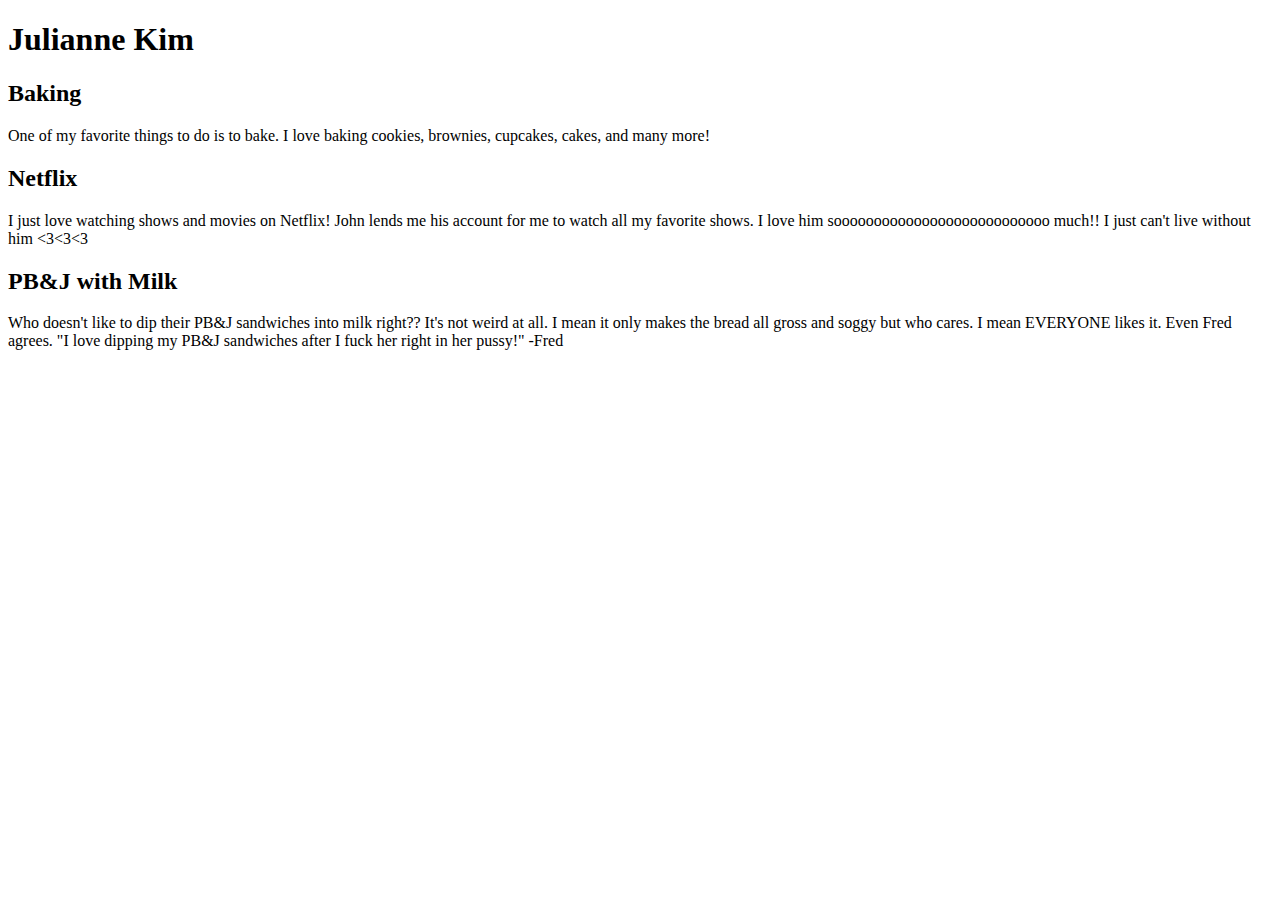
==== index.html @ 054bb5ef "index" ====
<!doctype html>
<html>
<head>
    <title>Julianne</title>
    <meta charset="utf-8">
    <meta name="viewport" content="width=device-width, initial-scale=1.0">
    <link rel="stylesheet" type="text/css" href="/css/reset.css" media="all">
    <link rel="stylesheet" type="text/css" href="/css/screen.css" media="all">
    <link href='http://fonts.googleapis.com/css?family=Lobster' rel='stylesheet' type='text/css'>
    <link rel="stylesheet" href="font-awesome-4.1.0/css/font-awesome.min.css">
</head>
<body>
	<header>
		<h1>Julianne Kim</h1>
		<div class="logos">
			<a href="https://www.facebook.com/julianne.kim.50?fref=ts"><i class="fa fa-facebook-square" class="logo1"></i></a>

			<a href="http://instagram.com/julianne_kimm?modal=true"><i class="fa fa-instagram"></i></a>
		</div>
		
	</header>

	<section class="one">
		<div class="text">
			<h2>Baking</h2>
			<p>One of my favorite things to do is to bake. I love baking cookies, brownies, cupcakes, cakes, and many more!</p>
		</div>
	</section>

	<section class="two">
		<div class="text">
			<h2>Netflix</h2>
			<p>I just love watching shows and movies on Netflix! John lends me his account for me to watch all my favorite shows. I love him sooooooooooooooooooooooooooo much!! I just can't live without him <3<3<3</p>
		</div>
	</section>
	
	<section class="three">
		<div class="text">
			<h2>PB&J with Milk</h2>
			<p>Who doesn't like to dip their PB&J sandwiches into milk right?? It's not weird at all. I mean it only makes the bread all gross and soggy but who cares. I mean EVERYONE likes it. Even Fred agrees. "I love dipping my PB&J sandwiches after I fuck her right in her pussy!" -Fred</p>
		</div>
	</section>



</body>
</html>
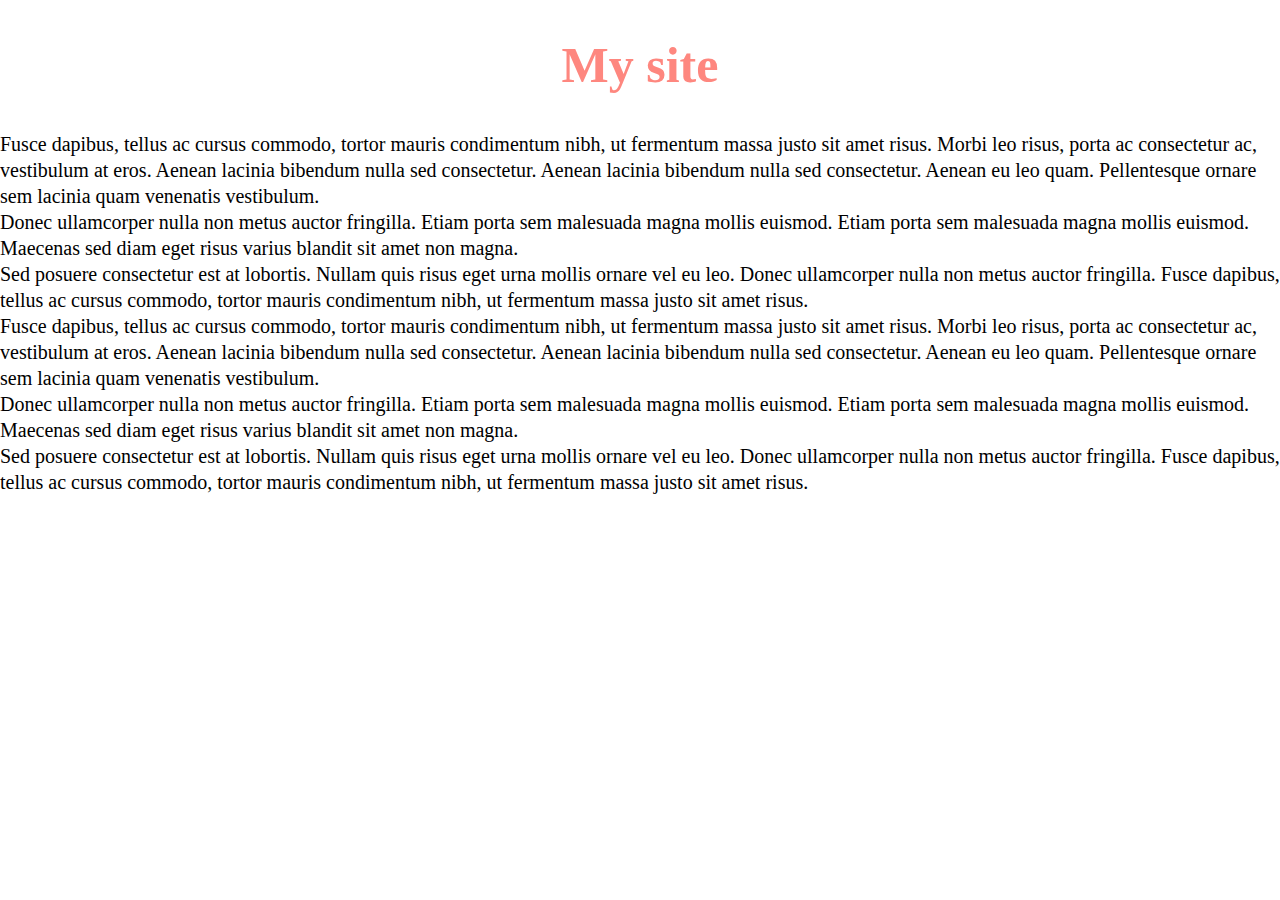
==== commit e3cb6d1b: "sss" ====
--- a/index.html
+++ b/index.html
@@ -1,47 +1,41 @@
 <!doctype html>
 <html>
 <head>
-    <title>Julianne</title>
+    <title>✽ ✽ ✽</title>
     <meta charset="utf-8">
     <meta name="viewport" content="width=device-width, initial-scale=1.0">
     <link rel="stylesheet" type="text/css" href="/css/reset.css" media="all">
     <link rel="stylesheet" type="text/css" href="/css/screen.css" media="all">
-    <link href='http://fonts.googleapis.com/css?family=Lobster' rel='stylesheet' type='text/css'>
-    <link rel="stylesheet" href="font-awesome-4.1.0/css/font-awesome.min.css">
 </head>
 <body>
-	<header>
-		<h1>Julianne Kim</h1>
-		<div class="logos">
-			<a href="https://www.facebook.com/julianne.kim.50?fref=ts"><i class="fa fa-facebook-square" class="logo1"></i></a>
 
-			<a href="http://instagram.com/julianne_kimm?modal=true"><i class="fa fa-instagram"></i></a>
-		</div>
-		
-	</header>
-
-	<section class="one">
-		<div class="text">
-			<h2>Baking</h2>
-			<p>One of my favorite things to do is to bake. I love baking cookies, brownies, cupcakes, cakes, and many more!</p>
-		</div>
-	</section>
-
-	<section class="two">
-		<div class="text">
-			<h2>Netflix</h2>
-			<p>I just love watching shows and movies on Netflix! John lends me his account for me to watch all my favorite shows. I love him sooooooooooooooooooooooooooo much!! I just can't live without him <3<3<3</p>
-		</div>
-	</section>
-	
-	<section class="three">
-		<div class="text">
-			<h2>PB&J with Milk</h2>
-			<p>Who doesn't like to dip their PB&J sandwiches into milk right?? It's not weird at all. I mean it only makes the bread all gross and soggy but who cares. I mean EVERYONE likes it. Even Fred agrees. "I love dipping my PB&J sandwiches after I fuck her right in her pussy!" -Fred</p>
-		</div>
-	</section>
-
-
+<div class="wrap">
+    <div class="content">
+        <div class="main">
+            <h1>My site</h1>
+            <p>
+                Fusce dapibus, tellus ac cursus commodo, tortor mauris condimentum nibh, ut fermentum massa justo sit amet risus. Morbi leo risus, porta ac consectetur ac, vestibulum at eros. Aenean lacinia bibendum nulla sed consectetur. Aenean lacinia bibendum nulla sed consectetur. Aenean eu leo quam. Pellentesque ornare sem lacinia quam venenatis vestibulum.
+            </p>
+            <p>
+                Donec ullamcorper nulla non metus auctor fringilla. Etiam porta sem malesuada magna mollis euismod. Etiam porta sem malesuada magna mollis euismod. Maecenas sed diam eget risus varius blandit sit amet non magna.
+            </p>
+            <p>
+                Sed posuere consectetur est at lobortis. Nullam quis risus eget urna mollis ornare vel eu leo. Donec ullamcorper nulla non metus auctor fringilla. Fusce dapibus, tellus ac cursus commodo, tortor mauris condimentum nibh, ut fermentum massa justo sit amet risus.
+            </p>
+        </div>
+        <div class="side">
+            <p>
+                Fusce dapibus, tellus ac cursus commodo, tortor mauris condimentum nibh, ut fermentum massa justo sit amet risus. Morbi leo risus, porta ac consectetur ac, vestibulum at eros. Aenean lacinia bibendum nulla sed consectetur. Aenean lacinia bibendum nulla sed consectetur. Aenean eu leo quam. Pellentesque ornare sem lacinia quam venenatis vestibulum.
+            </p>
+            <p>
+                Donec ullamcorper nulla non metus auctor fringilla. Etiam porta sem malesuada magna mollis euismod. Etiam porta sem malesuada magna mollis euismod. Maecenas sed diam eget risus varius blandit sit amet non magna.
+            </p>
+            <p>
+                Sed posuere consectetur est at lobortis. Nullam quis risus eget urna mollis ornare vel eu leo. Donec ullamcorper nulla non metus auctor fringilla. Fusce dapibus, tellus ac cursus commodo, tortor mauris condimentum nibh, ut fermentum massa justo sit amet risus.
+            </p>
+        </div>
+    </div>
+</div>
 
 </body>
 </html>
--- a/css/screen.css
+++ b/css/screen.css
@@ -0,0 +1,160 @@
+html, body, div, span, applet, object, iframe,
+h1, h2, h3, h4, h5, h6, p, blockquote, pre,
+a, abbr, acronym, address, big, cite, code,
+del, dfn, em, img, ins, kbd, q, s, samp,
+small, strike, strong, sub, sup, tt, var,
+b, u, i, center,
+dl, dt, dd, ol, ul, li,
+fieldset, form, label, legend,
+table, caption, tbody, tfoot, thead, tr, th, td,
+article, aside, canvas, details, embed,
+figure, figcaption, footer, header, hgroup,
+menu, nav, output, ruby, section, summary,
+time, mark, audio, video {
+  margin: 0;
+  padding: 0;
+  border: 0;
+  font-size: 100%;
+  font: inherit;
+  vertical-align: baseline;
+}
+
+/* HTML5 display-role reset for older browsers */
+article, aside, details, figcaption, figure,
+footer, header, hgroup, menu, nav, section {
+  display: block;
+}
+
+body {
+  line-height: 1;
+}
+
+ol, ul {
+  list-style: none;
+}
+
+blockquote, q {
+  quotes: none;
+}
+
+blockquote:before, blockquote:after,
+q:before, q:after {
+  content: '';
+  content: none;
+}
+
+table {
+  border-collapse: collapse;
+  border-spacing: 0;
+}
+
+* {
+  -moz-box-sizing: border-box;
+  box-sizing: border-box;
+  background-repeat: no-repeat;
+  background-position: 0 0;
+}
+
+html {
+  height: 100%;
+}
+
+body {
+  height: 100%;
+  font-family: 'Lobster', cursive;
+  font-size: 20px;
+  line-height: 1.3;
+}
+
+a {
+  color: #800000;
+}
+
+header {
+  background: #98FF98;
+  height: 130px;
+  position: fixed;
+  width: 100%;
+  z-index: 50;
+}
+
+section {
+  background-size: cover;
+  background-attachment: fixed;
+  min-height: 100%;
+  position: relative;
+}
+
+.one .text, .two .text, .three .text {
+  width: 30%;
+  min-width: 300px;
+  padding: 20px 32px;
+  border-radius: 8px;
+  color: white;
+  position: absolute;
+  line-height: 1.7em;
+  text-shadow: 0 0 10px black;
+  font-size: 25px;
+}
+
+div.logos {
+  position: absolute;
+  top: 30px;
+  right: 20px;
+  margin: 10px;
+  font-size: 2em;
+}
+
+h1 {
+  font-weight: bold;
+  font-size: 50px;
+  text-align: center;
+  color: #FE877F;
+  padding-bottom: 33px;
+  padding-top: 33px;
+}
+
+h2 {
+  font-size: 40px;
+  font-weight: bold;
+  margin-bottom: .8em;
+}
+
+.one {
+  background-image: url(/img/cupcakes.jpg);
+}
+
+.one .text {
+  background-color: rgba(254, 135, 127, 0.8);
+  bottom: 100px;
+  right: 100px;
+  -moz-box-shadow: 0 0 120px salmon;
+  -webkit-box-shadow: 0 0 120px salmon;
+  box-shadow: 0 0 120px salmon;
+}
+
+.two {
+  background-image: url(/img/netflix.jpg);
+}
+
+.two .text {
+  background-color: rgba(152, 255, 152, 0.8);
+  top: 100px;
+  left: 100px;
+  -moz-box-shadow: 0 0 120px lightgreen;
+  -webkit-box-shadow: 0 0 120px lightgreen;
+  box-shadow: 0 0 120px lightgreen;
+}
+
+.three {
+  background-image: url(/img/creep.jpg);
+}
+
+.three .text {
+  background-color: rgba(152, 255, 152, 0.8);
+  top: 50px;
+  right: 70px;
+  -moz-box-shadow: 0 0 120px lightgreen;
+  -webkit-box-shadow: 0 0 120px lightgreen;
+  box-shadow: 0 0 120px lightgreen;
+}
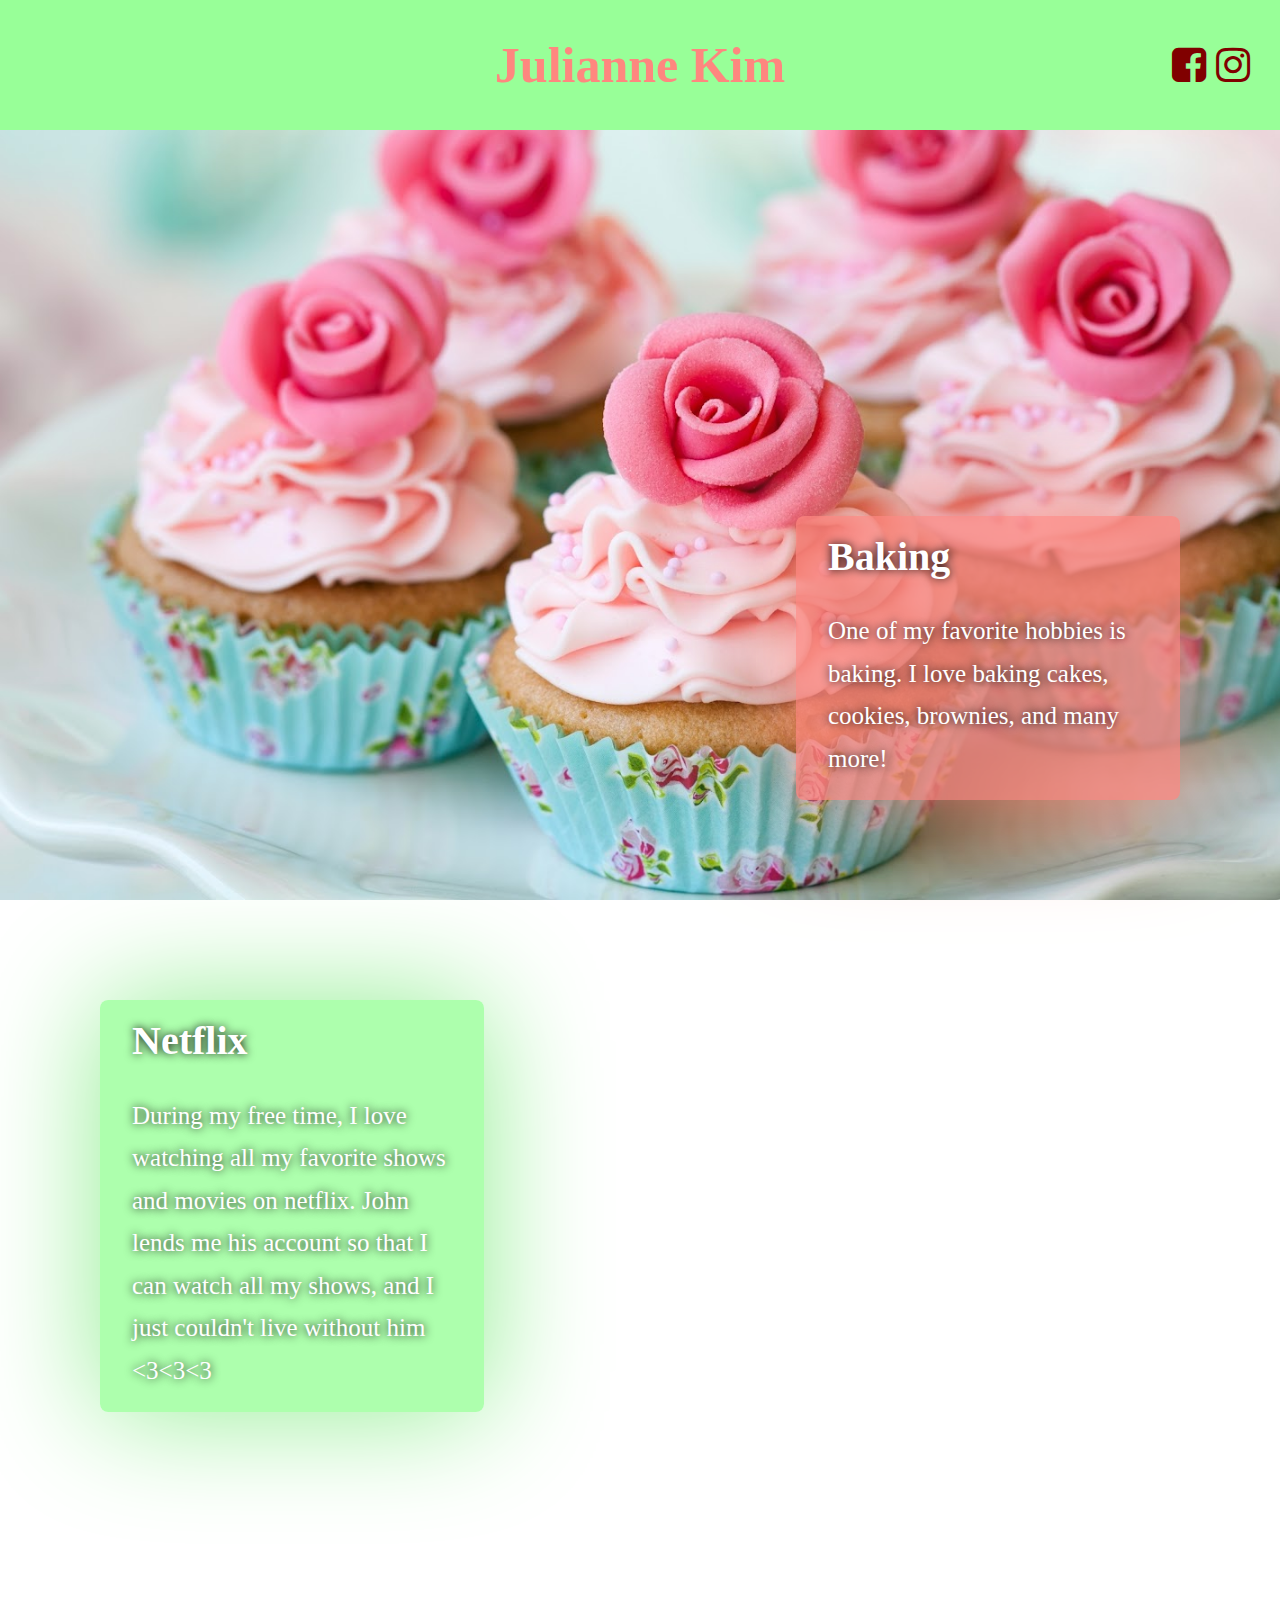
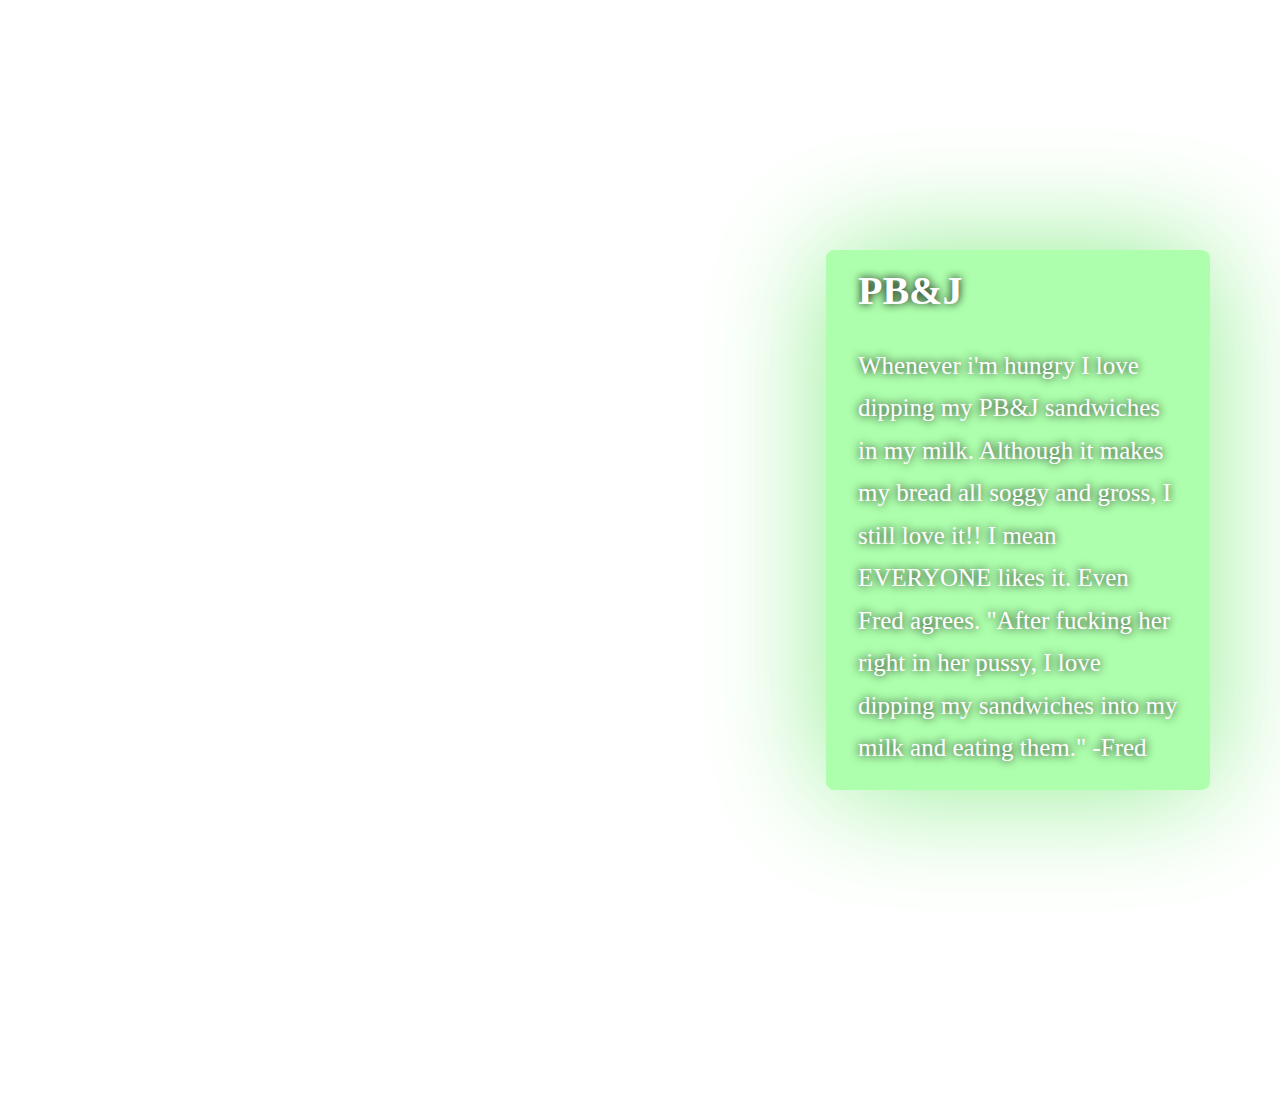
==== commit 7afa7adf: "ss" ====
--- a/index.html
+++ b/index.html
@@ -1,41 +1,43 @@
 <!doctype html>
 <html>
 <head>
-    <title>✽ ✽ ✽</title>
+    <title>Julianne</title>
     <meta charset="utf-8">
     <meta name="viewport" content="width=device-width, initial-scale=1.0">
     <link rel="stylesheet" type="text/css" href="/css/reset.css" media="all">
     <link rel="stylesheet" type="text/css" href="/css/screen.css" media="all">
+    <link href="//maxcdn.bootstrapcdn.com/font-awesome/4.1.0/css/font-awesome.min.css" rel="stylesheet">
 </head>
 <body>
+	<header>
+		<h1>Julianne Kim</h1>
+		<div class="logos">
+			<a href="https://www.facebook.com/julianne.kim.50?fref=ts"><i class="fa fa-facebook-square"></i></a>
+			<a href="http://instagram.com/julianne_kimm"><i class="fa fa-instagram"></i></a>
+		</div>
+	</header>
 
-<div class="wrap">
-    <div class="content">
-        <div class="main">
-            <h1>My site</h1>
-            <p>
-                Fusce dapibus, tellus ac cursus commodo, tortor mauris condimentum nibh, ut fermentum massa justo sit amet risus. Morbi leo risus, porta ac consectetur ac, vestibulum at eros. Aenean lacinia bibendum nulla sed consectetur. Aenean lacinia bibendum nulla sed consectetur. Aenean eu leo quam. Pellentesque ornare sem lacinia quam venenatis vestibulum.
-            </p>
-            <p>
-                Donec ullamcorper nulla non metus auctor fringilla. Etiam porta sem malesuada magna mollis euismod. Etiam porta sem malesuada magna mollis euismod. Maecenas sed diam eget risus varius blandit sit amet non magna.
-            </p>
-            <p>
-                Sed posuere consectetur est at lobortis. Nullam quis risus eget urna mollis ornare vel eu leo. Donec ullamcorper nulla non metus auctor fringilla. Fusce dapibus, tellus ac cursus commodo, tortor mauris condimentum nibh, ut fermentum massa justo sit amet risus.
-            </p>
-        </div>
-        <div class="side">
-            <p>
-                Fusce dapibus, tellus ac cursus commodo, tortor mauris condimentum nibh, ut fermentum massa justo sit amet risus. Morbi leo risus, porta ac consectetur ac, vestibulum at eros. Aenean lacinia bibendum nulla sed consectetur. Aenean lacinia bibendum nulla sed consectetur. Aenean eu leo quam. Pellentesque ornare sem lacinia quam venenatis vestibulum.
-            </p>
-            <p>
-                Donec ullamcorper nulla non metus auctor fringilla. Etiam porta sem malesuada magna mollis euismod. Etiam porta sem malesuada magna mollis euismod. Maecenas sed diam eget risus varius blandit sit amet non magna.
-            </p>
-            <p>
-                Sed posuere consectetur est at lobortis. Nullam quis risus eget urna mollis ornare vel eu leo. Donec ullamcorper nulla non metus auctor fringilla. Fusce dapibus, tellus ac cursus commodo, tortor mauris condimentum nibh, ut fermentum massa justo sit amet risus.
-            </p>
-        </div>
-    </div>
-</div>
+	<section class="one">
+	    <div class="text">
+	        <h2>Baking</h2>
+	        <p>One of my favorite hobbies is baking. I love baking cakes, cookies, brownies, and many more!</p>
+	    </div>
+	</section>
+
+	<section class="two">
+	    <div class="text">
+	        <h2>Netflix</h2>
+	        <p>During my free time, I love watching all my favorite shows and movies on netflix. John lends me his account so that I can watch all my shows, and I just couldn't live without him <3<3<3</p>
+	    </div>
+	</section>
+
+	<section class="three">
+	    <div class="text">
+	        <h2>PB&J</h2>
+	        <p>Whenever i'm hungry I love dipping my PB&J sandwiches in my milk. Although it makes my bread all soggy and gross, I still love it!! I mean EVERYONE likes it. Even Fred agrees. "After fucking her right in her pussy, I love dipping my sandwiches into my milk and eating them." -Fred
+	        </p>
+	    </div>
+	</section>
 
 </body>
 </html>
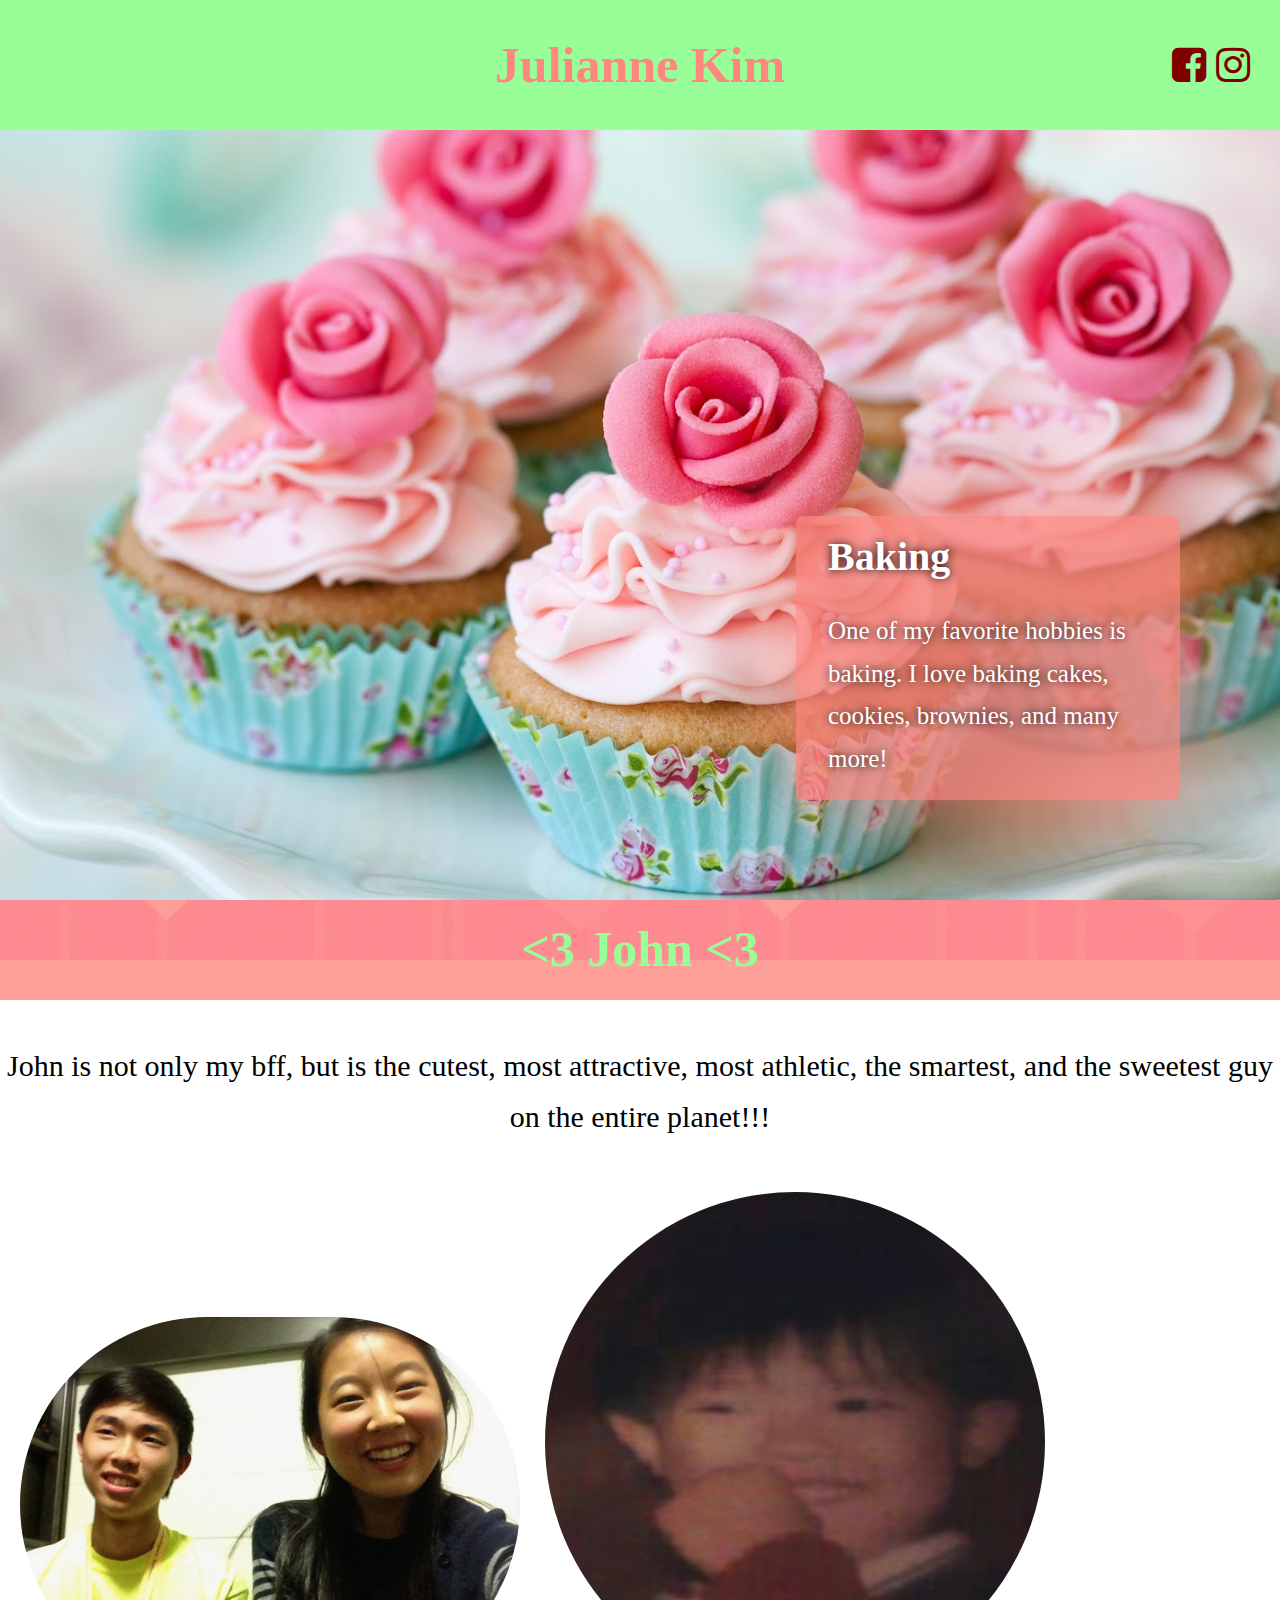
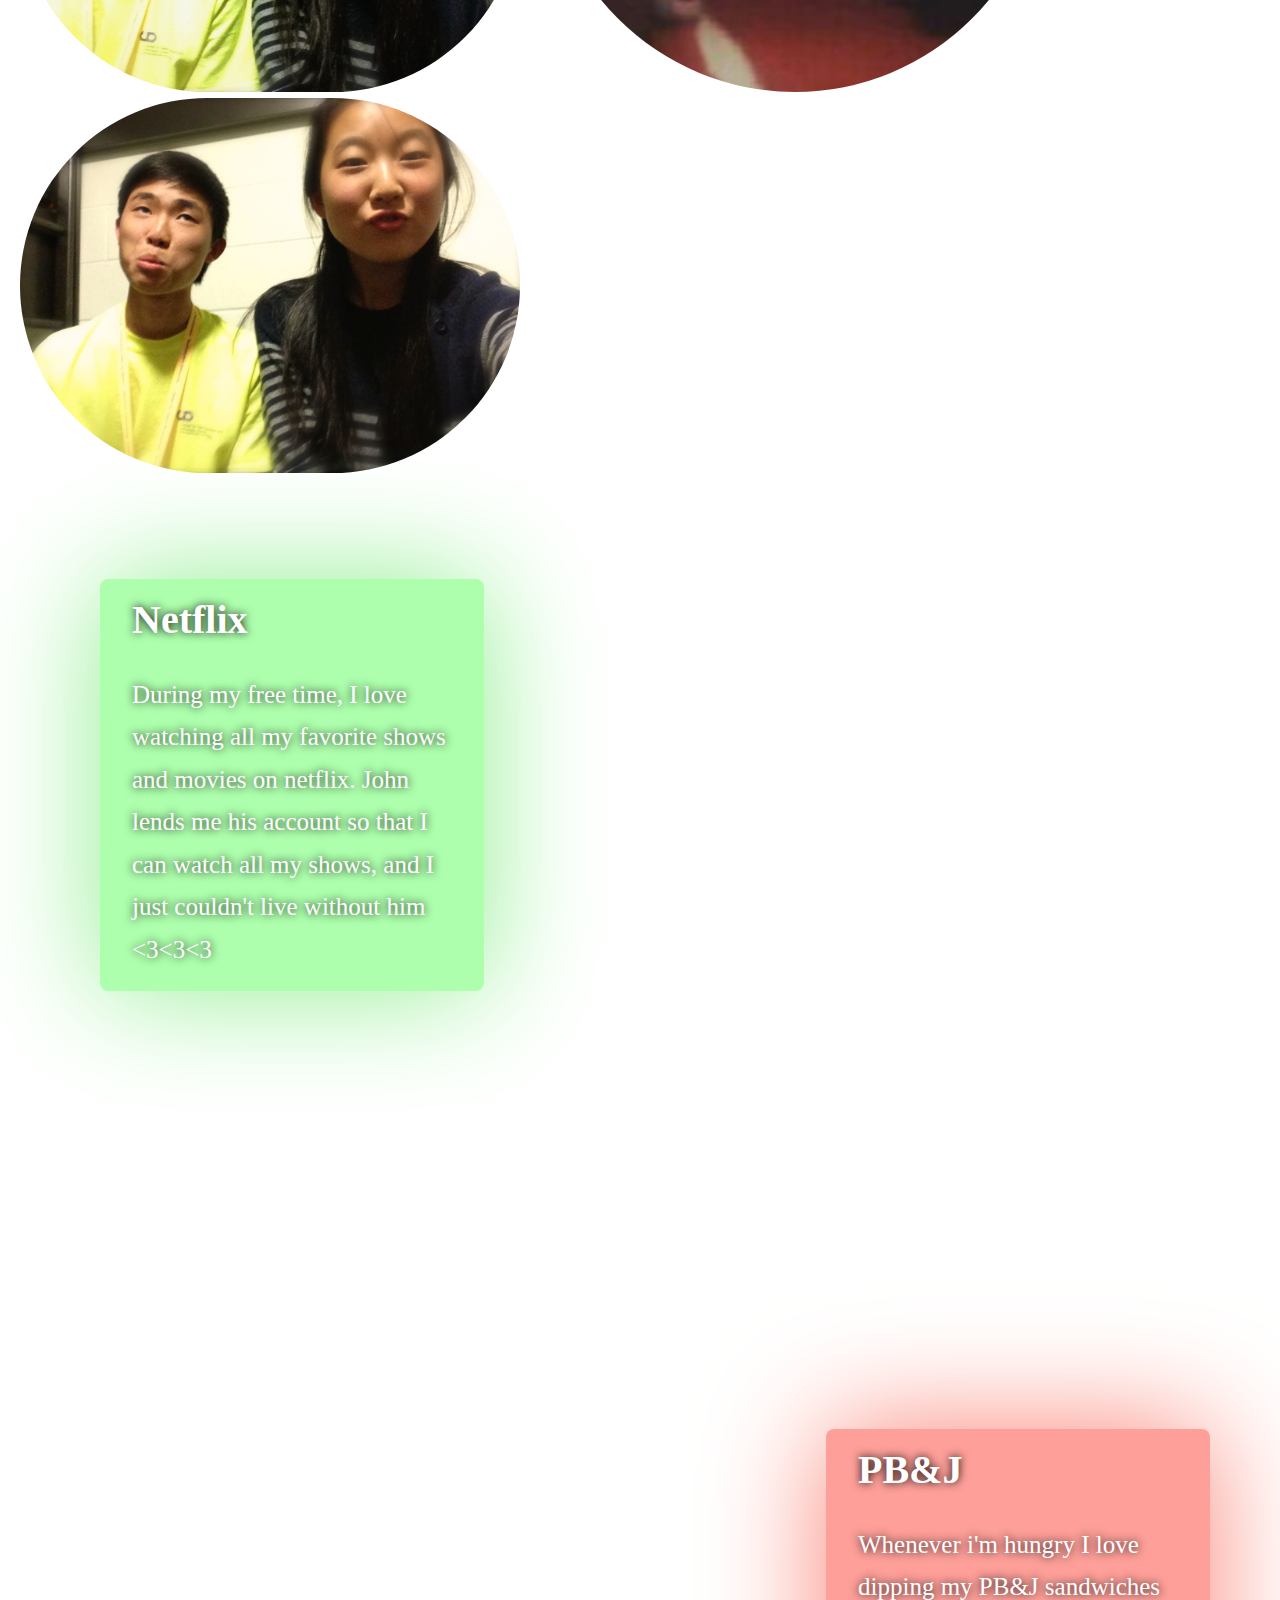
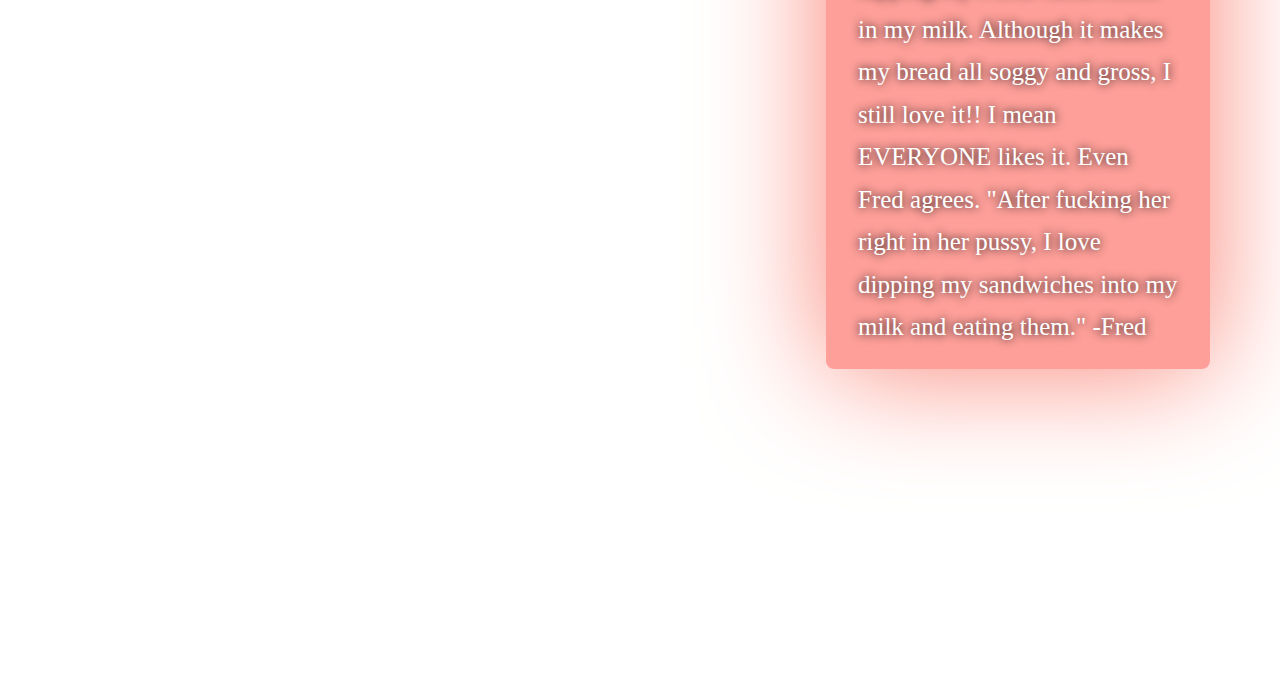
==== commit 4987d990: "ijkj" ====
--- a/index.html
+++ b/index.html
@@ -24,6 +24,17 @@
 	    </div>
 	</section>
 
+	<section class="best">
+		<div class="awesome">
+			<h2> <3 John <3</h2>
+			<p class="john">John is not only my bff, but is the cutest, most attractive, most athletic, the smartest, and the sweetest guy on the entire planet!!!</p>
+			<img src="/img/cool.jpg" class="cool" alt="">
+			<img src="/img/cute.png" class="cute" alt="">
+			<img src="/img/cooll.jpg" class="cooll" alt="">
+
+		</div>
+	</section>
+
 	<section class="two">
 	    <div class="text">
 	        <h2>Netflix</h2>
--- a/css/screen.css
+++ b/css/screen.css
@@ -133,6 +133,49 @@
   box-shadow: 0 0 120px salmon;
 }
 
+.best {
+  background-image: url(/img/love.jpg);
+}
+
+.awesome p {
+  text-align: center;
+  font-size: 30px;
+  line-height: 1.7em;
+  margin-bottom: 50px;
+  color: black;
+}
+
+.cool {
+  width: 500px;
+  border-radius: 500px;
+  margin-left: 20px;
+  display: inline-block;
+}
+
+.cooll {
+  width: 500px;
+  border-radius: 500px;
+  margin-left: 20px;
+  display: inline-block;
+}
+
+.cute {
+  width: 500px;
+  height: 500px;
+  border-radius: 500px;
+  margin-left: 20px;
+  display: inline-block;
+}
+
+.awesome h2 {
+  text-align: center;
+  color: #98FF98;
+  font-size: 50px;
+  background-color: rgba(254, 135, 127, 0.8);
+  height: 100px;
+  padding-top: 17px;
+}
+
 .two {
   background-image: url(/img/netflix.jpg);
 }
@@ -151,10 +194,10 @@
 }
 
 .three .text {
-  background-color: rgba(152, 255, 152, 0.8);
+  background-color: rgba(254, 135, 127, 0.8);
   top: 50px;
   right: 70px;
-  -moz-box-shadow: 0 0 120px lightgreen;
-  -webkit-box-shadow: 0 0 120px lightgreen;
-  box-shadow: 0 0 120px lightgreen;
-}
+  -moz-box-shadow: 0 0 120px salmon;
+  -webkit-box-shadow: 0 0 120px salmon;
+  box-shadow: 0 0 120px salmon;
+}
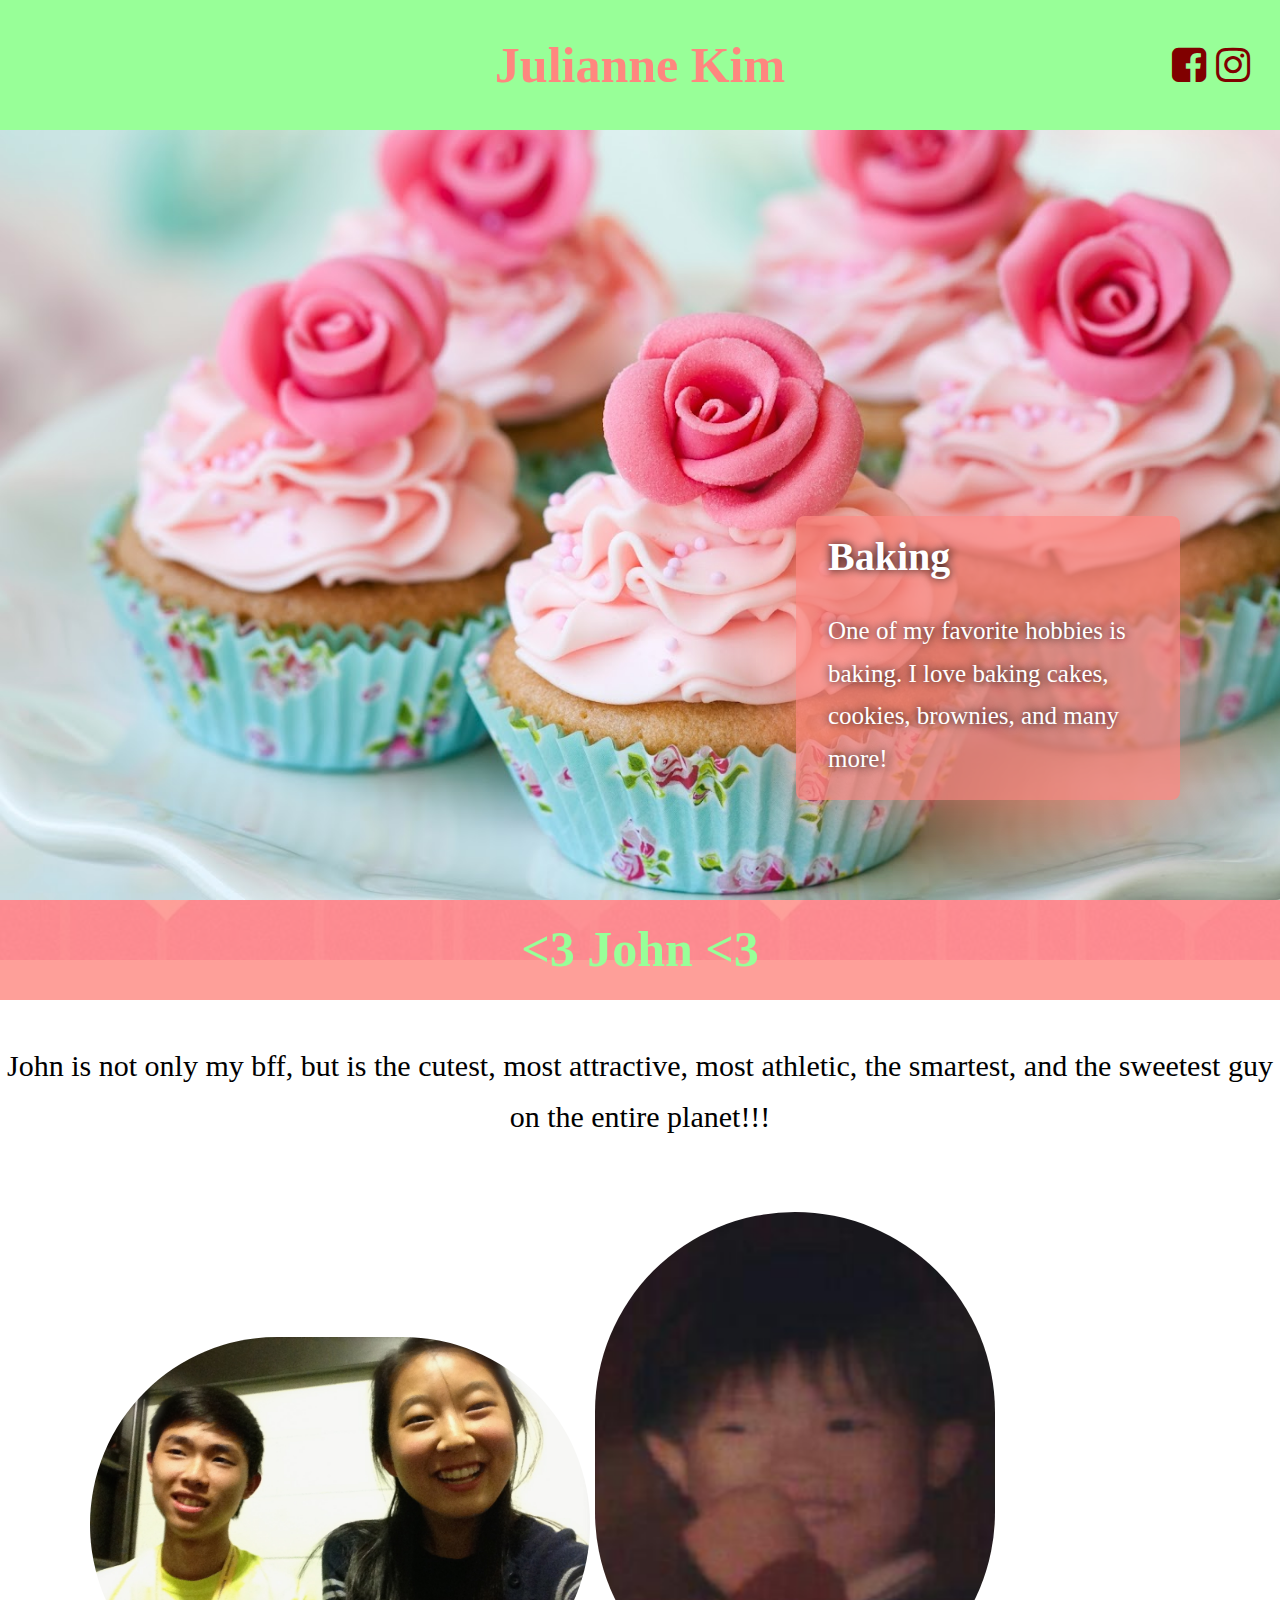
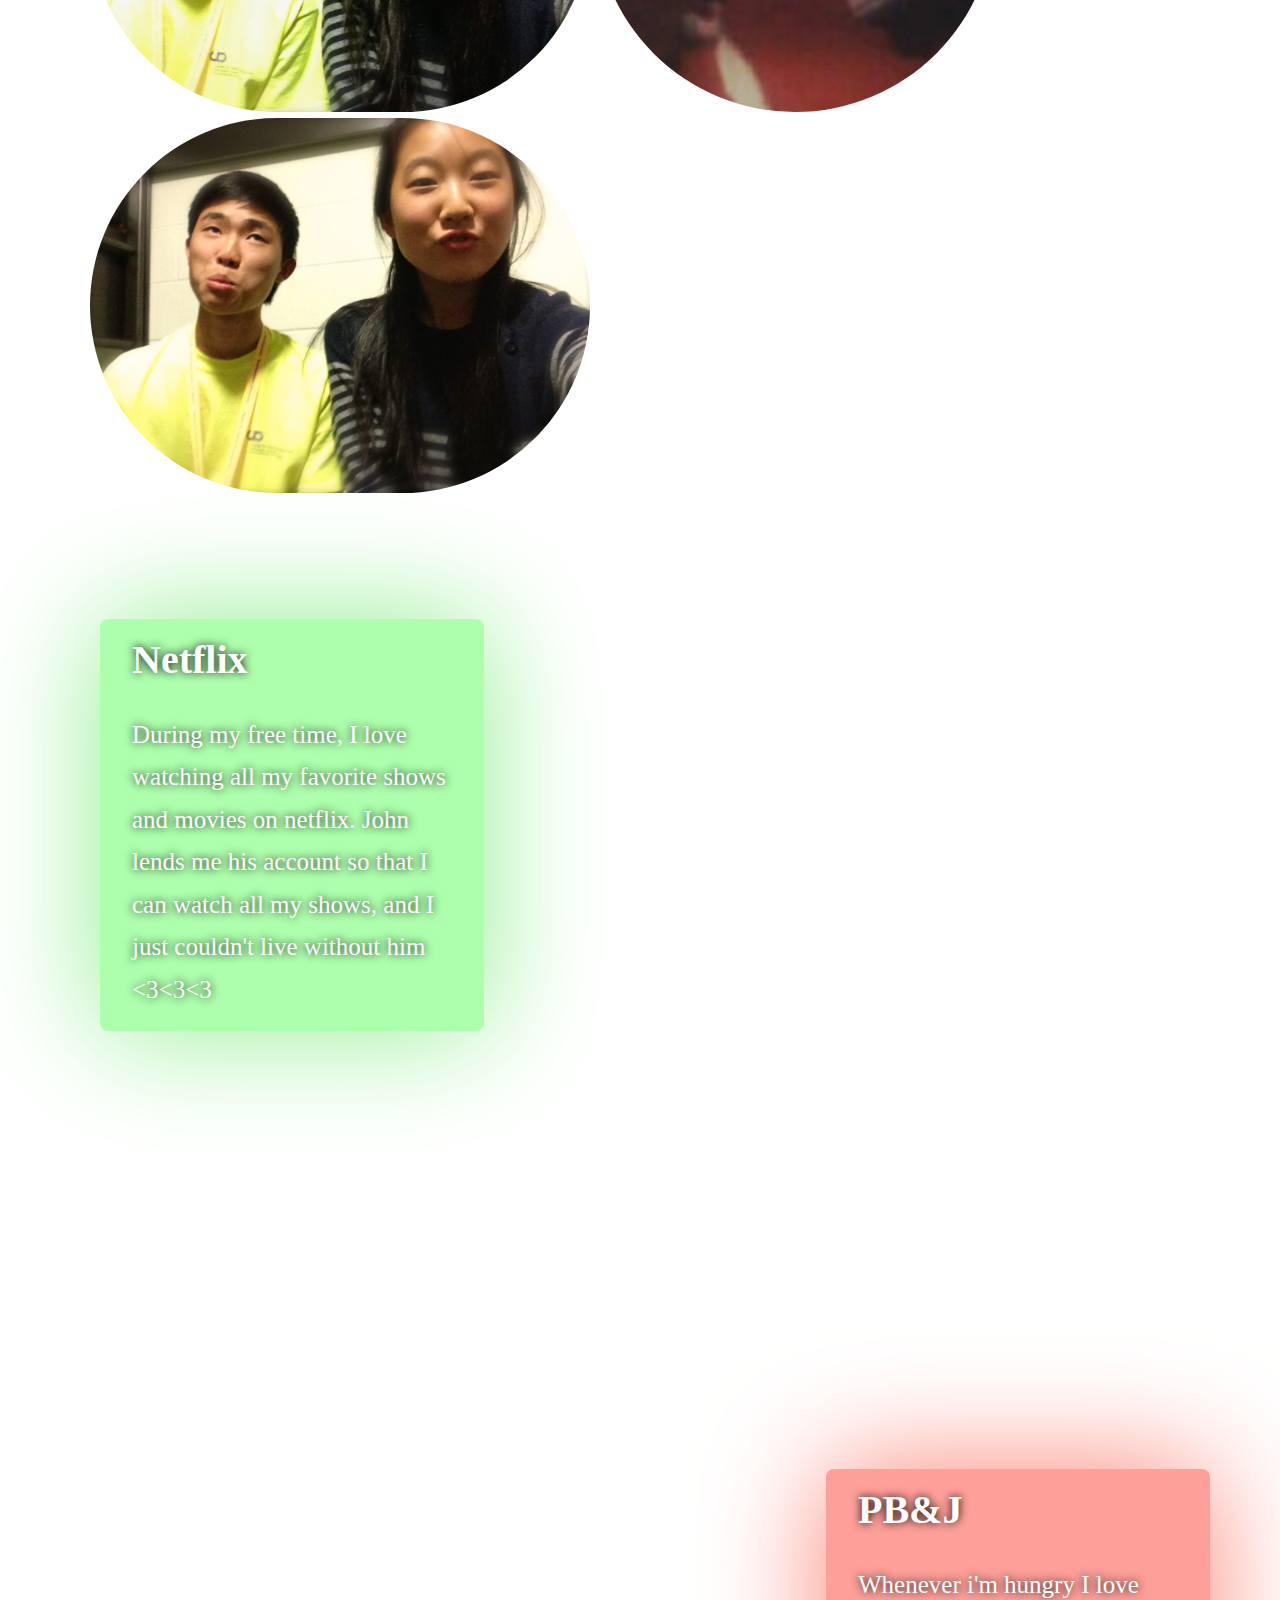
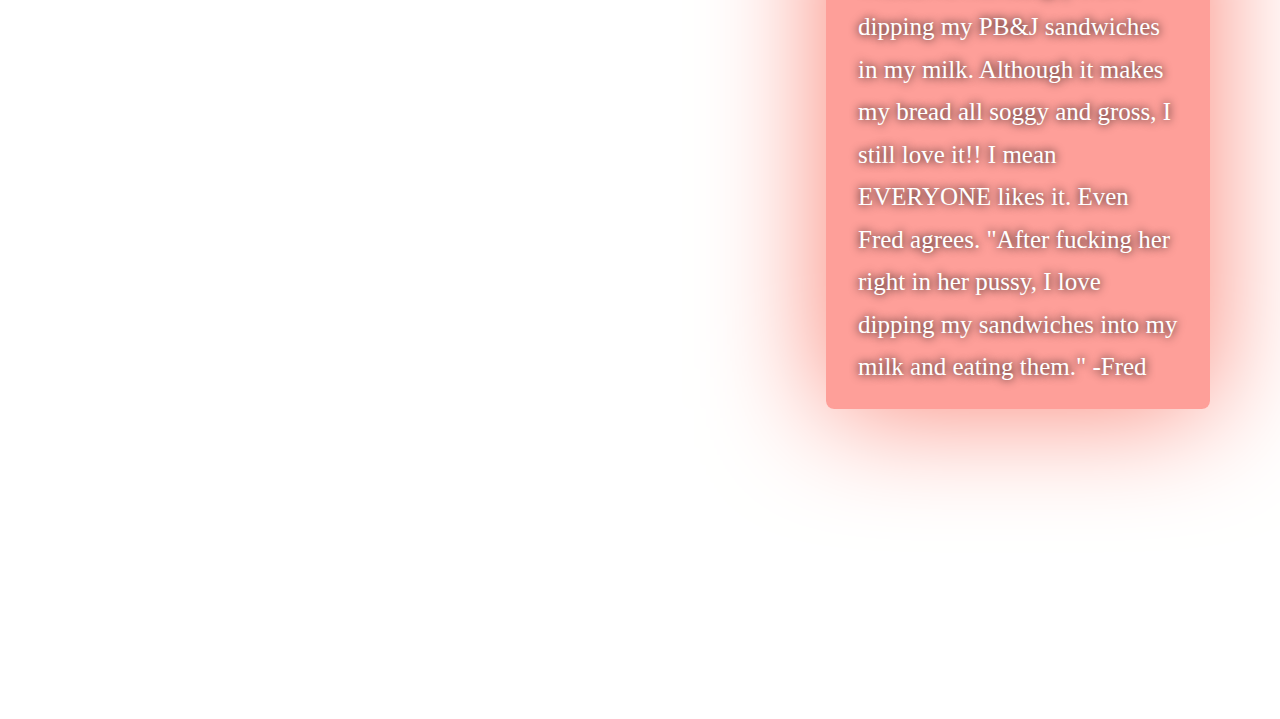
==== commit 8ec8eea3: "dddd" ====
--- a/index.html
+++ b/index.html
@@ -28,9 +28,13 @@
 		<div class="awesome">
 			<h2> <3 John <3</h2>
 			<p class="john">John is not only my bff, but is the cutest, most attractive, most athletic, the smartest, and the sweetest guy on the entire planet!!!</p>
-			<img src="/img/cool.jpg" class="cool" alt="">
-			<img src="/img/cute.png" class="cute" alt="">
-			<img src="/img/cooll.jpg" class="cooll" alt="">
+			
+			<div class="pic">
+				<img src="/img/cool.jpg" class="cool" alt="">
+				<img src="/img/cute.png" class="cute" alt="">
+				<img src="/img/cooll.jpg" class="cooll" alt="">
+			</div>
+			
 
 		</div>
 	</section>
--- a/css/screen.css
+++ b/css/screen.css
@@ -145,25 +145,28 @@
   color: black;
 }
 
+div.pic {
+  margin: 20px;
+  margin-left: 90px;
+  display: inline-block;
+}
+
 .cool {
   width: 500px;
   border-radius: 500px;
-  margin-left: 20px;
   display: inline-block;
 }
 
 .cooll {
   width: 500px;
   border-radius: 500px;
-  margin-left: 20px;
   display: inline-block;
 }
 
 .cute {
-  width: 500px;
+  width: 400px;
   height: 500px;
   border-radius: 500px;
-  margin-left: 20px;
   display: inline-block;
 }
 
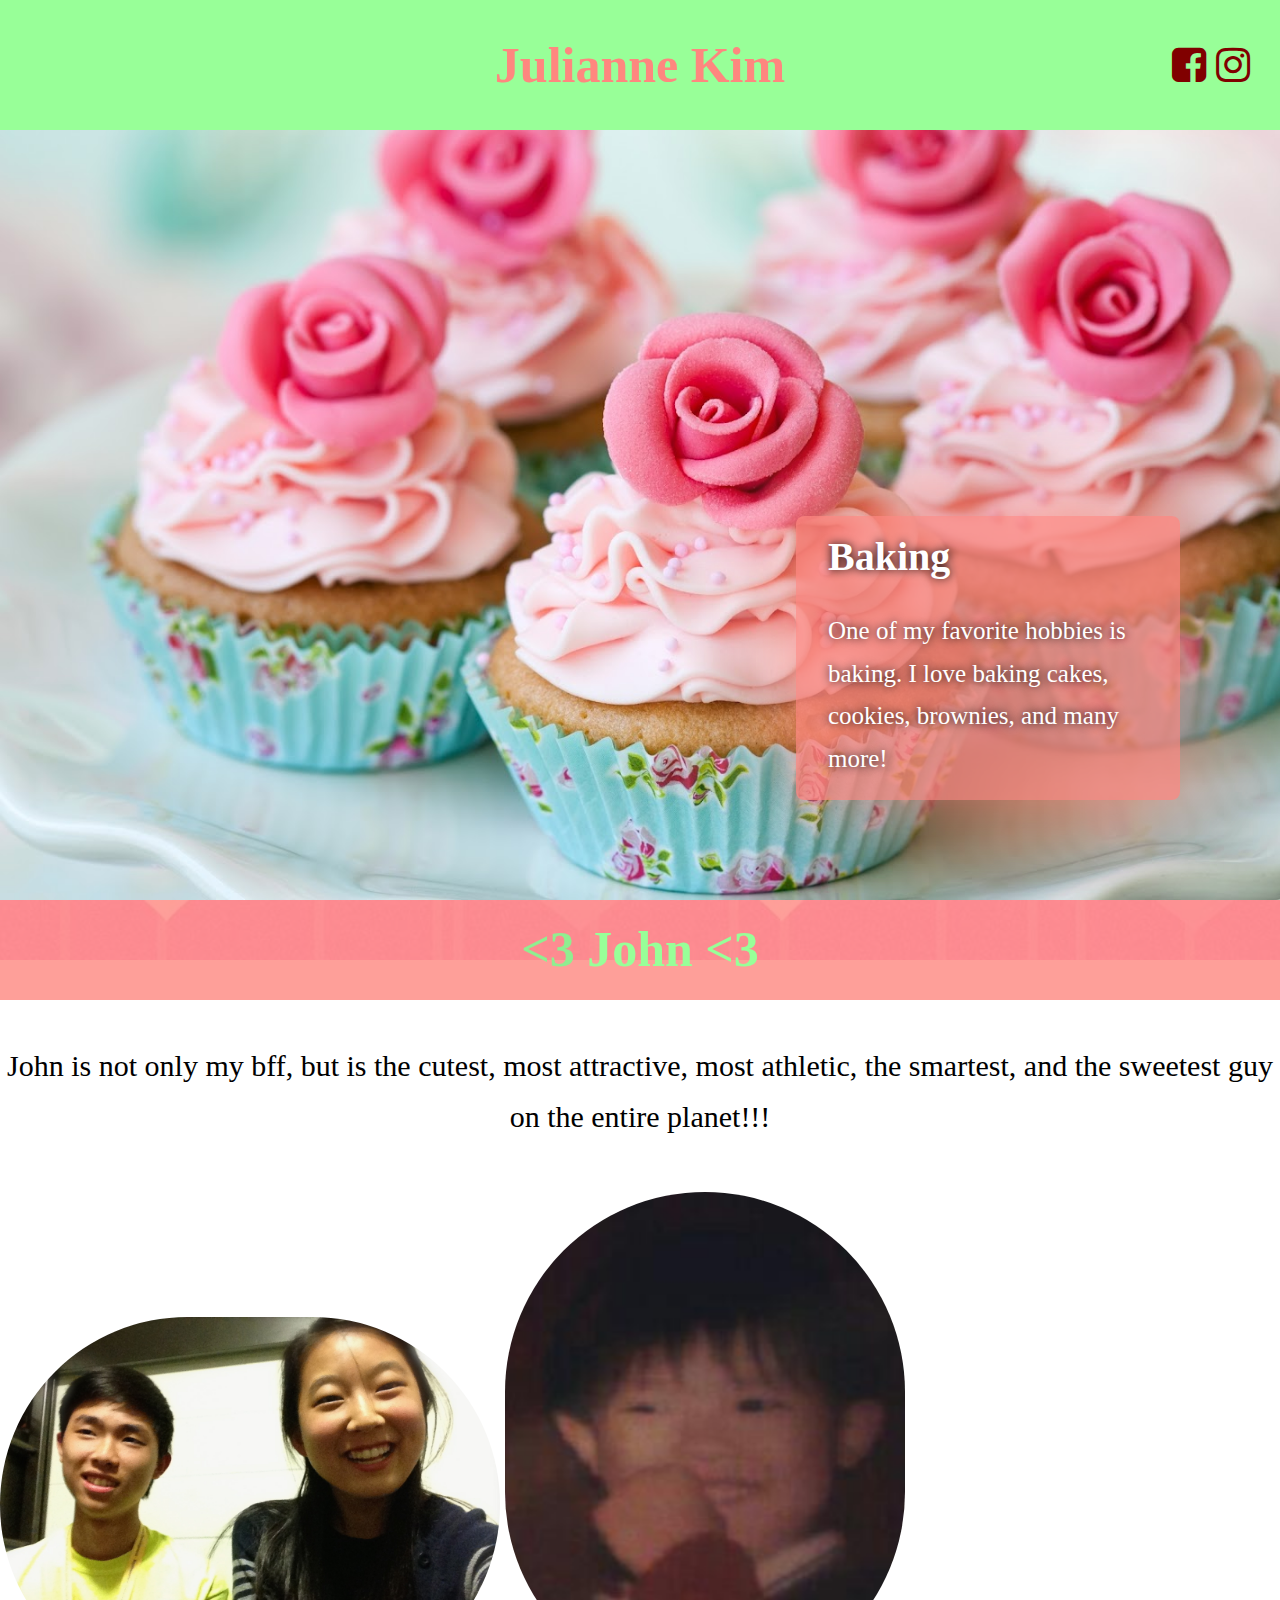
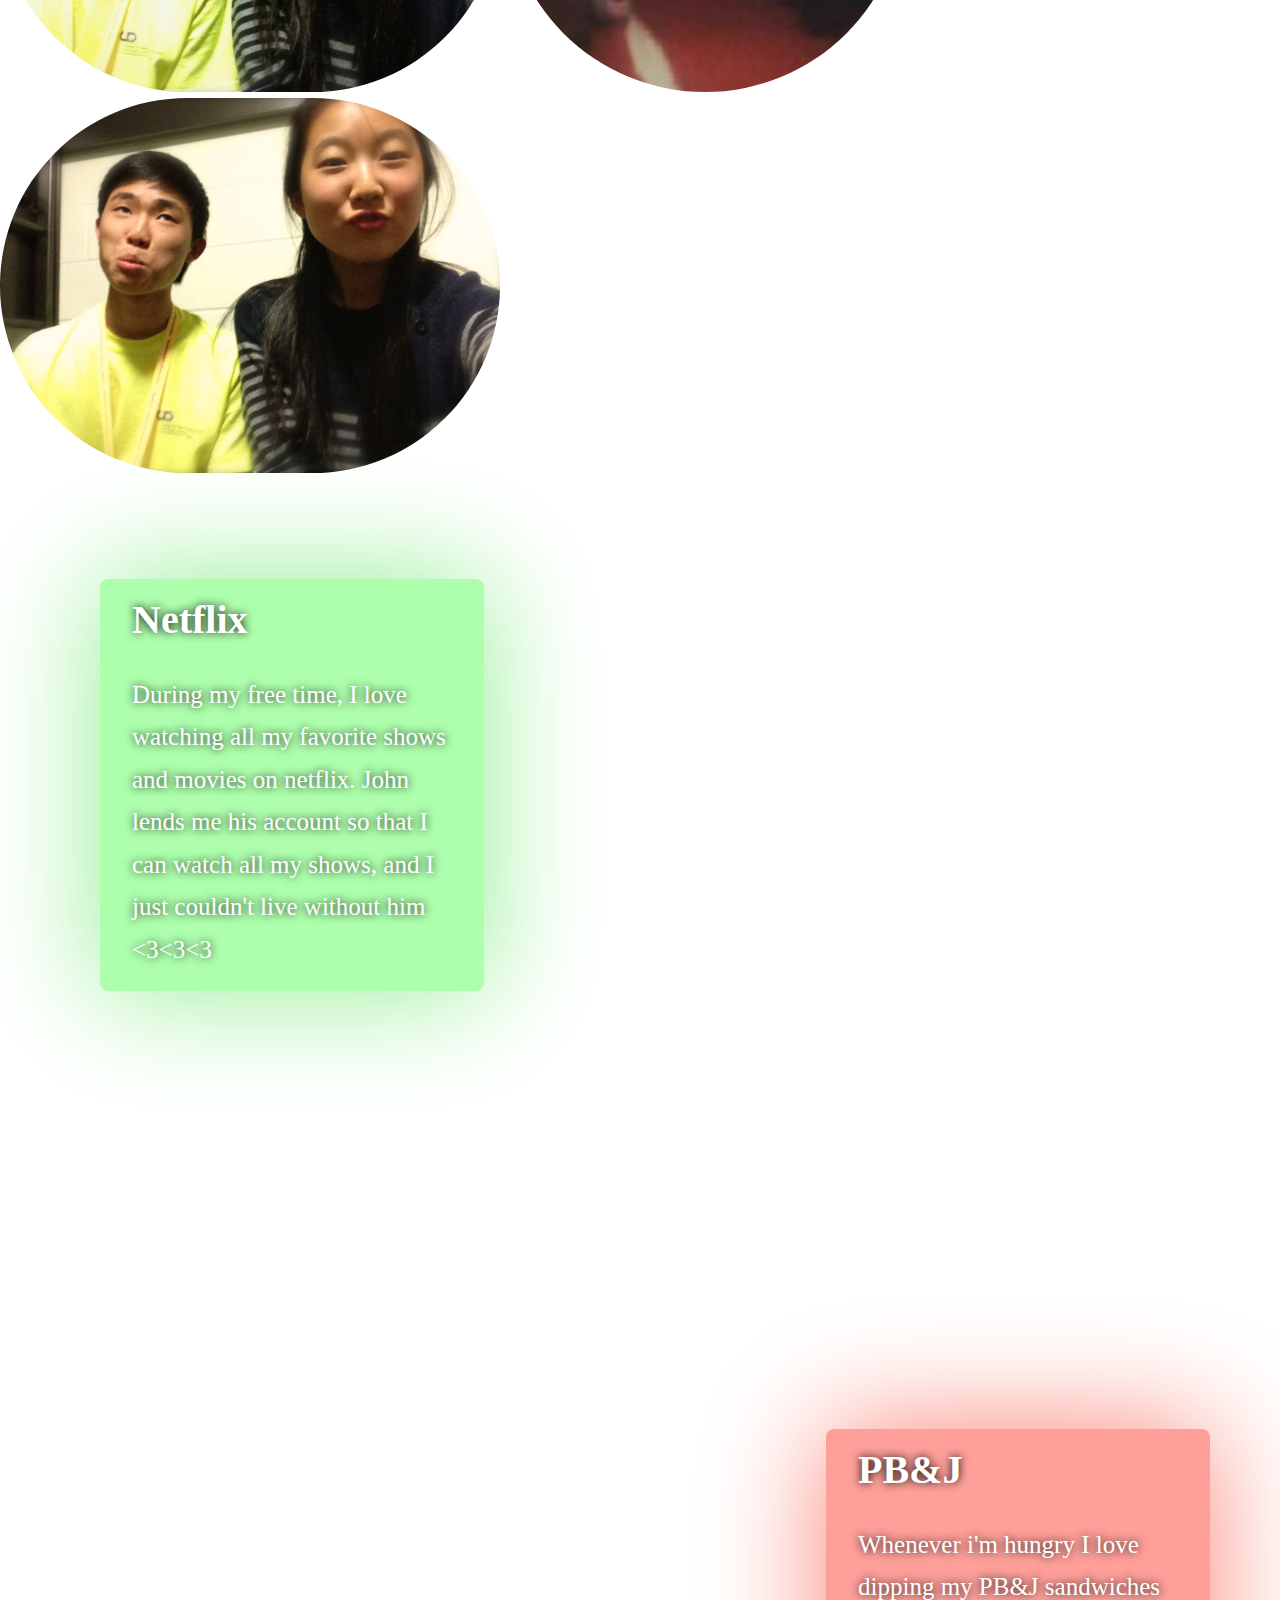
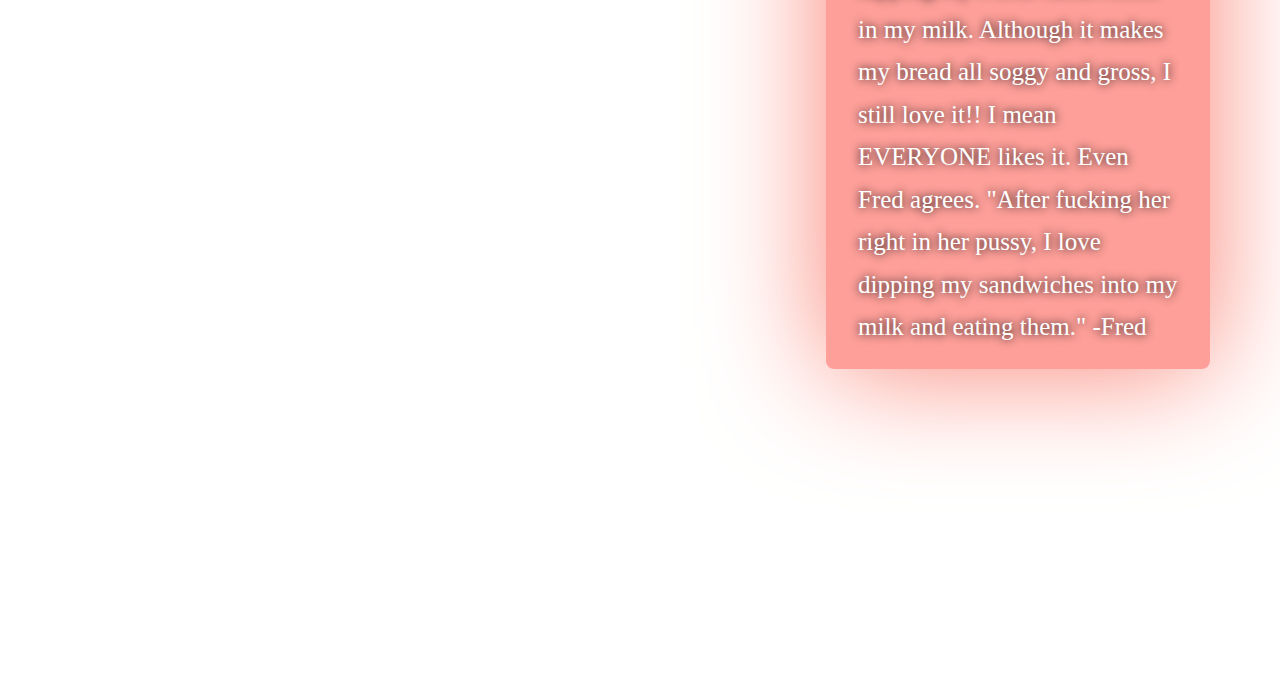
==== commit 09a1fd85: "f" ====
--- a/index.html
+++ b/index.html
@@ -26,9 +26,9 @@
 
 	<section class="best">
 		<div class="awesome">
-			<h2> <3 John <3</h2>
+			<h2> <a href="funny.html" class="funny"><3</a> John <3</h2>
 			<p class="john">John is not only my bff, but is the cutest, most attractive, most athletic, the smartest, and the sweetest guy on the entire planet!!!</p>
-			
+
 			<div class="pic">
 				<img src="/img/cool.jpg" class="cool" alt="">
 				<img src="/img/cute.png" class="cute" alt="">
--- a/css/screen.css
+++ b/css/screen.css
@@ -85,6 +85,20 @@
   position: relative;
 }
 
+div.photo1, div.photo2, div.photo3 {
+  margin-top: 150px;
+  display: inline-block;
+}
+
+div.photo4, div.photo5 {
+  display: inline-block;
+}
+
+img.photo1, img.photo2, img.photo3, img.photo3-2, img.photo4, img.photo4-2, img.photo5 {
+  display: inline-block;
+  height: 600px;
+}
+
 .one .text, .two .text, .three .text {
   width: 30%;
   min-width: 300px;
@@ -133,6 +147,11 @@
   box-shadow: 0 0 120px salmon;
 }
 
+a.funny {
+  text-decoration: none;
+  color: lightgreen;
+}
+
 .best {
   background-image: url(/img/love.jpg);
 }
@@ -146,8 +165,6 @@
 }
 
 div.pic {
-  margin: 20px;
-  margin-left: 90px;
   display: inline-block;
 }
 
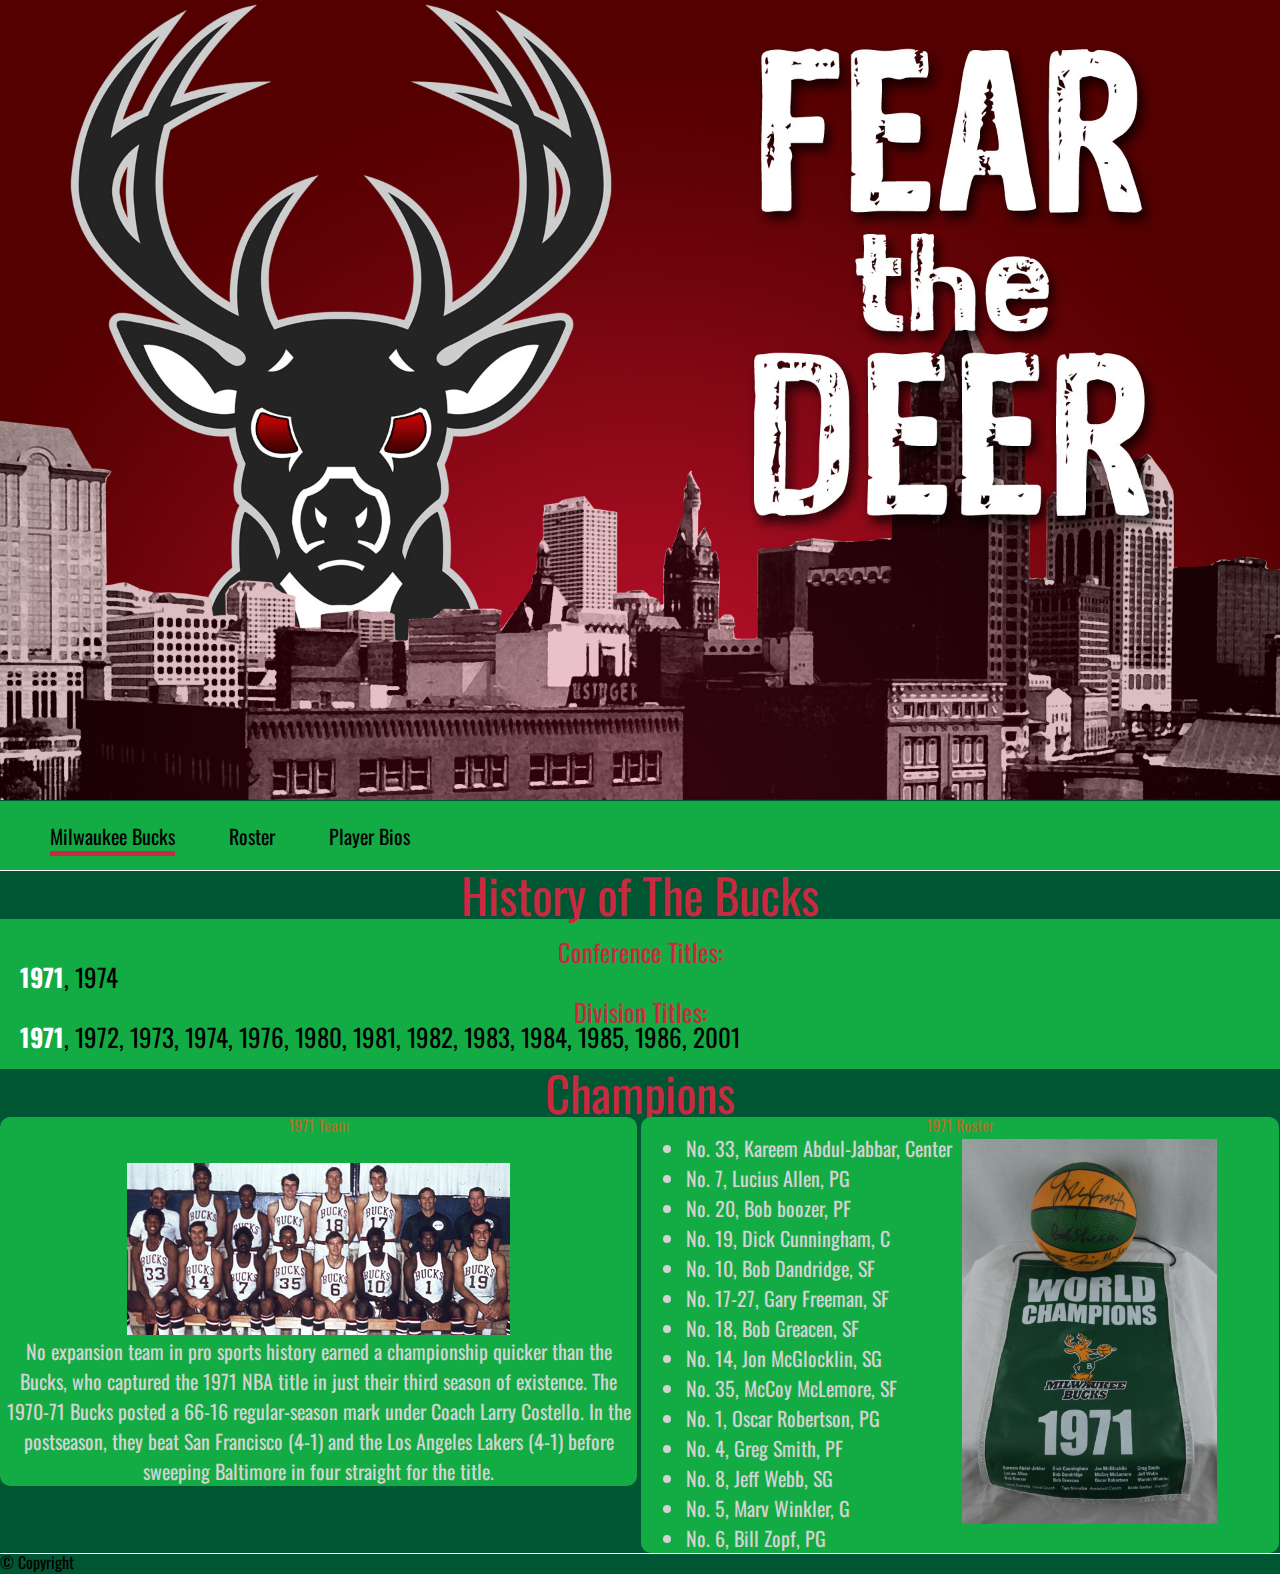
==== commit 155d95ad: "x" ====
--- a/index.html
+++ b/index.html
@@ -1,58 +1,84 @@
 <!doctype html>
 <html>
 <head>
-    <title>Julianne</title>
+    <title>Milwaukee Bucks</title>
     <meta charset="utf-8">
     <meta name="viewport" content="width=device-width, initial-scale=1.0">
     <link rel="stylesheet" type="text/css" href="/css/reset.css" media="all">
     <link rel="stylesheet" type="text/css" href="/css/screen.css" media="all">
-    <link href="//maxcdn.bootstrapcdn.com/font-awesome/4.1.0/css/font-awesome.min.css" rel="stylesheet">
+    <link rel="stylesheet" href="http://yui.yahooapis.com/pure/0.5.0/pure-min.css">
+    <link href='http://fonts.googleapis.com/css?family=Oswald:700' rel='stylesheet' type='text/css'>
+    <link rel="SHORTCUT ICON" href="icon.ico">
+
 </head>
-<body>
-	<header>
-		<h1>Julianne Kim</h1>
-		<div class="logos">
-			<a href="https://www.facebook.com/julianne.kim.50?fref=ts"><i class="fa fa-facebook-square"></i></a>
-			<a href="http://instagram.com/julianne_kimm"><i class="fa fa-instagram"></i></a>
-		</div>
-	</header>
 
-	<section class="one">
-	    <div class="text">
-	        <h2>Baking</h2>
-	        <p>One of my favorite hobbies is baking. I love baking cakes, cookies, brownies, and many more!</p>
-	    </div>
-	</section>
+<body class="home">
 
-	<section class="best">
-		<div class="awesome">
-			<h2> <a href="funny.html" class="funny"><3</a> John <3</h2>
-			<p class="john">John is not only my bff, but is the cutest, most attractive, most athletic, the smartest, and the sweetest guy on the entire planet!!!</p>
+<div class="pure-g">
+    <div class="pure-u-1-1">
+        <div class="head">
+            <img src="deer.jpg" class="deer" alt="">
+            <img src="logo.jpg" class="logo" alt="">
+                <div class="nav">
+                    <a href="index.html" class="home">Milwaukee Bucks</a>
+                    <a href="players.html" class="player_page">Roster</a>
+                    <a href="bios.html" class="bios">Player Bios</a>
+                </div>
+        </div>
+    </div>
+</div>
+    
+<h1>History of The Bucks</h1>
 
-			<div class="pic">
-				<img src="/img/cool.jpg" class="cool" alt="">
-				<img src="/img/cute.png" class="cute" alt="">
-				<img src="/img/cooll.jpg" class="cooll" alt="">
-			</div>
-			
+<div class="titles"> 
+    <div class="date">
+        <h3>Conference Titles:</h3> 
+        <span class="champion">1971</span>, 1974
+    </div>
+    <div class="date2">
+        <h3>Division Titles:</h3>
+        <span class="champion">1971</span>, 1972, 1973, 1974, 1976, 1980, 1981, 1982, 1983, 1984, 1985, 1986, 2001
+    </div>   
+</div>
 
-		</div>
-	</section>
+<h1>Champions</h1>
 
-	<section class="two">
-	    <div class="text">
-	        <h2>Netflix</h2>
-	        <p>During my free time, I love watching all my favorite shows and movies on netflix. John lends me his account so that I can watch all my shows, and I just couldn't live without him <3<3<3</p>
-	    </div>
-	</section>
+<div class="winner">
+    <div class="team"> 
+        <h2>1971 Team</h2>
+        <img src="team.jpg" alt="bucks" class="bucks">
+        <p>No expansion team in pro sports history earned a championship quicker than the Bucks, who captured the 1971 NBA title in just their third season of existence. The 1970-71 Bucks posted a 66-16 regular-season mark under Coach Larry Costello. In the postseason, they beat San Francisco (4-1) and the Los Angeles Lakers (4-1) before sweeping Baltimore in four straight for the title.</p>
+    </div>
 
-	<section class="three">
-	    <div class="text">
-	        <h2>PB&J</h2>
-	        <p>Whenever i'm hungry I love dipping my PB&J sandwiches in my milk. Although it makes my bread all soggy and gross, I still love it!! I mean EVERYONE likes it. Even Fred agrees. "After fucking her right in her pussy, I love dipping my sandwiches into my milk and eating them." -Fred
-	        </p>
-	    </div>
-	</section>
+    <div class="world">
+        <h2>1971 Roster</h2>
+            <div class="list"> 
+                <ul class="champs">
+                    <li>No. 33, Kareem Abdul-Jabbar, Center</li>
+                    <li>No. 7, Lucius Allen, PG </li>
+                    <li>No. 20, Bob boozer, PF</li>
+                    <li>No. 19, Dick Cunningham, C</li>
+                    <li>No. 10, Bob Dandridge, SF</li> 
+                    <li>No. 17-27, Gary Freeman, SF</li>
+                    <li>No. 18, Bob Greacen, SF</li>
+                    <li>No. 14, Jon McGlocklin, SG</li>
+                    <li>No. 35, McCoy McLemore, SF</li>
+                    <li>No. 1, Oscar Robertson, PG</li>
+                    <li>No. 4, Greg Smith, PF</li>
+                    <li>No. 8, Jeff Webb, SG</li>
+                    <li>No. 5, Marv Winkler, G</li>
+                    <li>No. 6, Bill Zopf, PG</li>
+                </ul>
+            </div>
+       <img src="banner.jpg" alt="banner" class="banner">
+    </div>
+</div>
+    
+ 
+    <footer>
+        &copy; Copyright
+    </footer>
 
 </body>
 </html>
+
--- a/css/screen.css
+++ b/css/screen.css
@@ -55,169 +55,402 @@
   background-position: 0 0;
 }
 
-html {
-  height: 100%;
-}
-
-body {
-  height: 100%;
-  font-family: 'Lobster', cursive;
-  font-size: 20px;
-  line-height: 1.3;
-}
-
-a {
-  color: #800000;
-}
-
-header {
-  background: #98FF98;
-  height: 130px;
-  position: fixed;
-  width: 100%;
-  z-index: 50;
-}
-
-section {
-  background-size: cover;
-  background-attachment: fixed;
-  min-height: 100%;
-  position: relative;
-}
-
-div.photo1, div.photo2, div.photo3 {
-  margin-top: 150px;
-  display: inline-block;
-}
-
-div.photo4, div.photo5 {
-  display: inline-block;
-}
-
-img.photo1, img.photo2, img.photo3, img.photo3-2, img.photo4, img.photo4-2, img.photo5 {
-  display: inline-block;
-  height: 600px;
-}
-
-.one .text, .two .text, .three .text {
-  width: 30%;
-  min-width: 300px;
-  padding: 20px 32px;
-  border-radius: 8px;
-  color: white;
-  position: absolute;
-  line-height: 1.7em;
-  text-shadow: 0 0 10px black;
-  font-size: 25px;
-}
-
-div.logos {
-  position: absolute;
-  top: 30px;
-  right: 20px;
-  margin: 10px;
-  font-size: 2em;
-}
-
-h1 {
-  font-weight: bold;
-  font-size: 50px;
-  text-align: center;
-  color: #FE877F;
-  padding-bottom: 33px;
-  padding-top: 33px;
-}
-
-h2 {
-  font-size: 40px;
-  font-weight: bold;
-  margin-bottom: .8em;
-}
-
-.one {
-  background-image: url(/img/cupcakes.jpg);
-}
-
-.one .text {
-  background-color: rgba(254, 135, 127, 0.8);
-  bottom: 100px;
-  right: 100px;
-  -moz-box-shadow: 0 0 120px salmon;
-  -webkit-box-shadow: 0 0 120px salmon;
-  box-shadow: 0 0 120px salmon;
-}
-
-a.funny {
-  text-decoration: none;
-  color: lightgreen;
-}
-
-.best {
-  background-image: url(/img/love.jpg);
-}
-
-.awesome p {
-  text-align: center;
-  font-size: 30px;
-  line-height: 1.7em;
-  margin-bottom: 50px;
-  color: black;
-}
-
-div.pic {
-  display: inline-block;
-}
-
-.cool {
-  width: 500px;
-  border-radius: 500px;
-  display: inline-block;
-}
-
-.cooll {
-  width: 500px;
-  border-radius: 500px;
-  display: inline-block;
-}
-
-.cute {
-  width: 400px;
-  height: 500px;
-  border-radius: 500px;
-  display: inline-block;
-}
-
-.awesome h2 {
-  text-align: center;
-  color: #98FF98;
-  font-size: 50px;
-  background-color: rgba(254, 135, 127, 0.8);
-  height: 100px;
-  padding-top: 17px;
-}
-
-.two {
-  background-image: url(/img/netflix.jpg);
-}
-
-.two .text {
-  background-color: rgba(152, 255, 152, 0.8);
-  top: 100px;
-  left: 100px;
-  -moz-box-shadow: 0 0 120px lightgreen;
-  -webkit-box-shadow: 0 0 120px lightgreen;
-  box-shadow: 0 0 120px lightgreen;
-}
-
-.three {
-  background-image: url(/img/creep.jpg);
-}
-
-.three .text {
-  background-color: rgba(254, 135, 127, 0.8);
-  top: 50px;
-  right: 70px;
-  -moz-box-shadow: 0 0 120px salmon;
-  -webkit-box-shadow: 0 0 120px salmon;
-  box-shadow: 0 0 120px salmon;
-}
+/*Desktop*/
+@media screen and (min-width: 500px) {
+  /*All*/
+  body.home a.home, body.players a.player_page, body.bios a.bios {
+    border-bottom: 5px solid #cb2941;
+  }
+  body.home a.home a, body.players a.player_page a, body.bios a.bios a {
+    color: #cb2941;
+  }
+
+  img {
+    display: inline-block;
+  }
+
+  body {
+    font-family: 'Oswald', sans-serif;
+  }
+
+  h1 {
+    text-align: center;
+    color: #CB2941;
+    font-size: 3em;
+  }
+
+  h2 {
+    text-align: center;
+    color: #B26F28;
+  }
+
+  .nav {
+    background: #13AB43;
+    border-bottom: 1px solid white;
+  }
+
+  body {
+    background: #005633;
+  }
+
+  /*Index.html*/
+  img.deer {
+    width: 100%;
+    height: 800px;
+  }
+
+  img.logo {
+    display: none;
+  }
+
+  .nav {
+    background: #13AB43;
+    border-bottom: 1px solid white;
+    height: 70px;
+    padding: 25px;
+  }
+
+  .nav a {
+    transition: all .5s linear;
+  }
+
+  .nav a:hover {
+    background: #005633;
+    -webkit-border-radius: 10px;
+    border-radius: 10px;
+    padding: 0 10px;
+    color: white;
+  }
+
+  a {
+    text-decoration: none;
+    color: black;
+    margin: 25px;
+    font-size: 20px;
+  }
+
+  .list {
+    display: inline-block;
+    margin-left: 7%;
+  }
+
+  .bucks {
+    width: 60%;
+    padding-top: 30px;
+    margin-left: 20%;
+    margin-right: 20%;
+  }
+
+  .team p {
+    text-align: center;
+  }
+
+  .banner {
+    width: 40%;
+    height: 40%;
+    position: relative;
+    margin: 1%;
+    display: inline-block;
+    vertical-align: top;
+  }
+
+  .titles {
+    background: #13AB43;
+    font-size: 25px;
+    padding: 10px;
+  }
+
+  span.champion {
+    color: white;
+    font-weight: bold;
+  }
+
+  .date, .date2 {
+    margin: 10px;
+  }
+
+  h3 {
+    color: #CB2941;
+    text-align: center;
+  }
+
+  ul.champs {
+    list-style-type: disc;
+    display: inline-block;
+  }
+
+  footer {
+    border-top: 1px solid white;
+  }
+
+  .champs li, .team p {
+    color: lightgrey;
+    line-height: 1.5em;
+    font-size: 20px;
+  }
+
+  div.team, div.world {
+    max-width: 49.8%;
+    display: inline-block;
+    vertical-align: top;
+    background: #13AB43;
+    -webkit-border-radius: 10px;
+    border-radius: 10px;
+  }
+
+  /*Players.html*/
+  .picture {
+    display: inline-block;
+  }
+
+  .info {
+    display: inline-block;
+    vertical-align: top;
+  }
+
+  img.face {
+    width: 500px;
+  }
+
+  img.face2 {
+    width: 800px;
+  }
+
+  /*Bios.html*/
+  .roster p {
+    background: #13AB43;
+    -webkit-border-radius: 10px;
+    border-radius: 10px;
+    text-align: center;
+    color: lightgrey;
+  }
+
+  li.special {
+    color: black;
+    font-size: 30px;
+  }
+
+  /*Bios.html and Players.html*/
+  ul.player2 {
+    background: rgba(19, 171, 67, 0.7);
+    -webkit-border-radius: 30px;
+    border-radius: 30px;
+    padding: 20px;
+    line-height: 1.5em;
+  }
+
+  .roster {
+    color: white;
+    font-size: 20px;
+    background: #005633;
+    color: lightgrey;
+    padding: 100px 400px;
+    border-bottom: 10px solid #CB2941;
+    max-width: 100%;
+    margin: 0 auto;
+  }
+}
+/*Mobile*/
+@media screen and (max-width: 500px) {
+  img {
+    display: inline-block;
+    width: 100%;
+  }
+
+  /*Index.html*/
+  img.deer {
+    display: none;
+  }
+
+  .team {
+    padding: 0 10px;
+  }
+
+  .titles {
+    background: #13AB43;
+    line-height: 2em;
+    font-size: 20px;
+  }
+
+  span.champion {
+    color: white;
+    font-weight: bold;
+    font-size: 20px;
+  }
+
+  .banner {
+    height: 500px;
+  }
+
+  ul.champs {
+    list-style-type: disc;
+  }
+
+  h3 {
+    font-weight: bold;
+    color: #CB2941;
+    text-align: center;
+  }
+
+  .champs li, .team p {
+    color: lightgrey;
+    line-height: 1.5em;
+    font-size: 20px;
+  }
+
+  body.home a.home, body.players a.player_page, body.bios a.bios {
+    border-bottom: 5px solid #CB2941;
+  }
+  body.home a.home a, body.players a.player_page a, body.bios a.bios a {
+    color: #CB2941;
+  }
+
+  /*All*/
+  body {
+    font-family: 'Oswald', sans-serif;
+  }
+
+  h1 {
+    text-align: center;
+    color: #CB2941;
+  }
+
+  h2 {
+    text-align: center;
+    color: #B26F28;
+  }
+
+  body {
+    background: #005633;
+  }
+
+  footer {
+    border-top: 1px solid white;
+  }
+
+  .nav {
+    background: #13AB43;
+    border-bottom: 1px solid white;
+    height: 70px;
+    padding: 25px;
+    font-size: 14px;
+  }
+
+  a {
+    text-decoration: none;
+    color: black;
+    margin: 22px;
+  }
+
+  /*Players.html*/
+  /*bios.html*/
+  li.special {
+    color: black;
+    font-size: 30px;
+  }
+
+  /*Players.html and bios.html*/
+  ul.player2 {
+    background: rgba(19, 171, 67, 0.7);
+    border-radius: 30px;
+    padding: 20px;
+    line-height: 1.5em;
+  }
+
+  .roster {
+    color: white;
+    font-size: 20px;
+    color: lightgrey;
+    padding: 0 20px;
+  }
+}
+@media screen and (max-width: 700px) {
+  img {
+    display: inline-block;
+    width: 100%;
+  }
+
+  /*Index.html*/
+  img.deer {
+    display: none;
+  }
+
+  .team {
+    padding: 0 10px;
+  }
+
+  .titles {
+    background: #13AB43;
+    line-height: 2em;
+    font-size: 20px;
+  }
+
+  span.champion {
+    color: white;
+    font-weight: bold;
+    font-size: 20px;
+  }
+
+  .banner {
+    width: 100%;
+  }
+
+  ul.champs {
+    list-style-type: disc;
+  }
+
+  h3 {
+    font-weight: bold;
+    color: #CB2941;
+    text-align: center;
+  }
+
+  .champs li, .team p {
+    color: lightgrey;
+    line-height: 1.5em;
+    font-size: 20px;
+  }
+
+  div.world {
+    display: block;
+    max-width: 100%;
+  }
+
+  div.team {
+    max-width: 100%;
+  }
+
+  img.logo {
+    display: inline-block;
+  }
+
+  /*All*/
+  h1 {
+    text-align: center;
+    color: #CB2941;
+  }
+
+  h2 {
+    text-align: center;
+    color: #B26F28;
+  }
+
+  body {
+    background: #005633;
+  }
+
+  footer {
+    border-top: 1px solid white;
+  }
+
+  .nav {
+    background: #13AB43;
+    border-bottom: 1px solid white;
+  }
+
+  /*Player.html*/
+  .roster {
+    max-width: 100%;
+    margin: 0 auto;
+  }
+}
